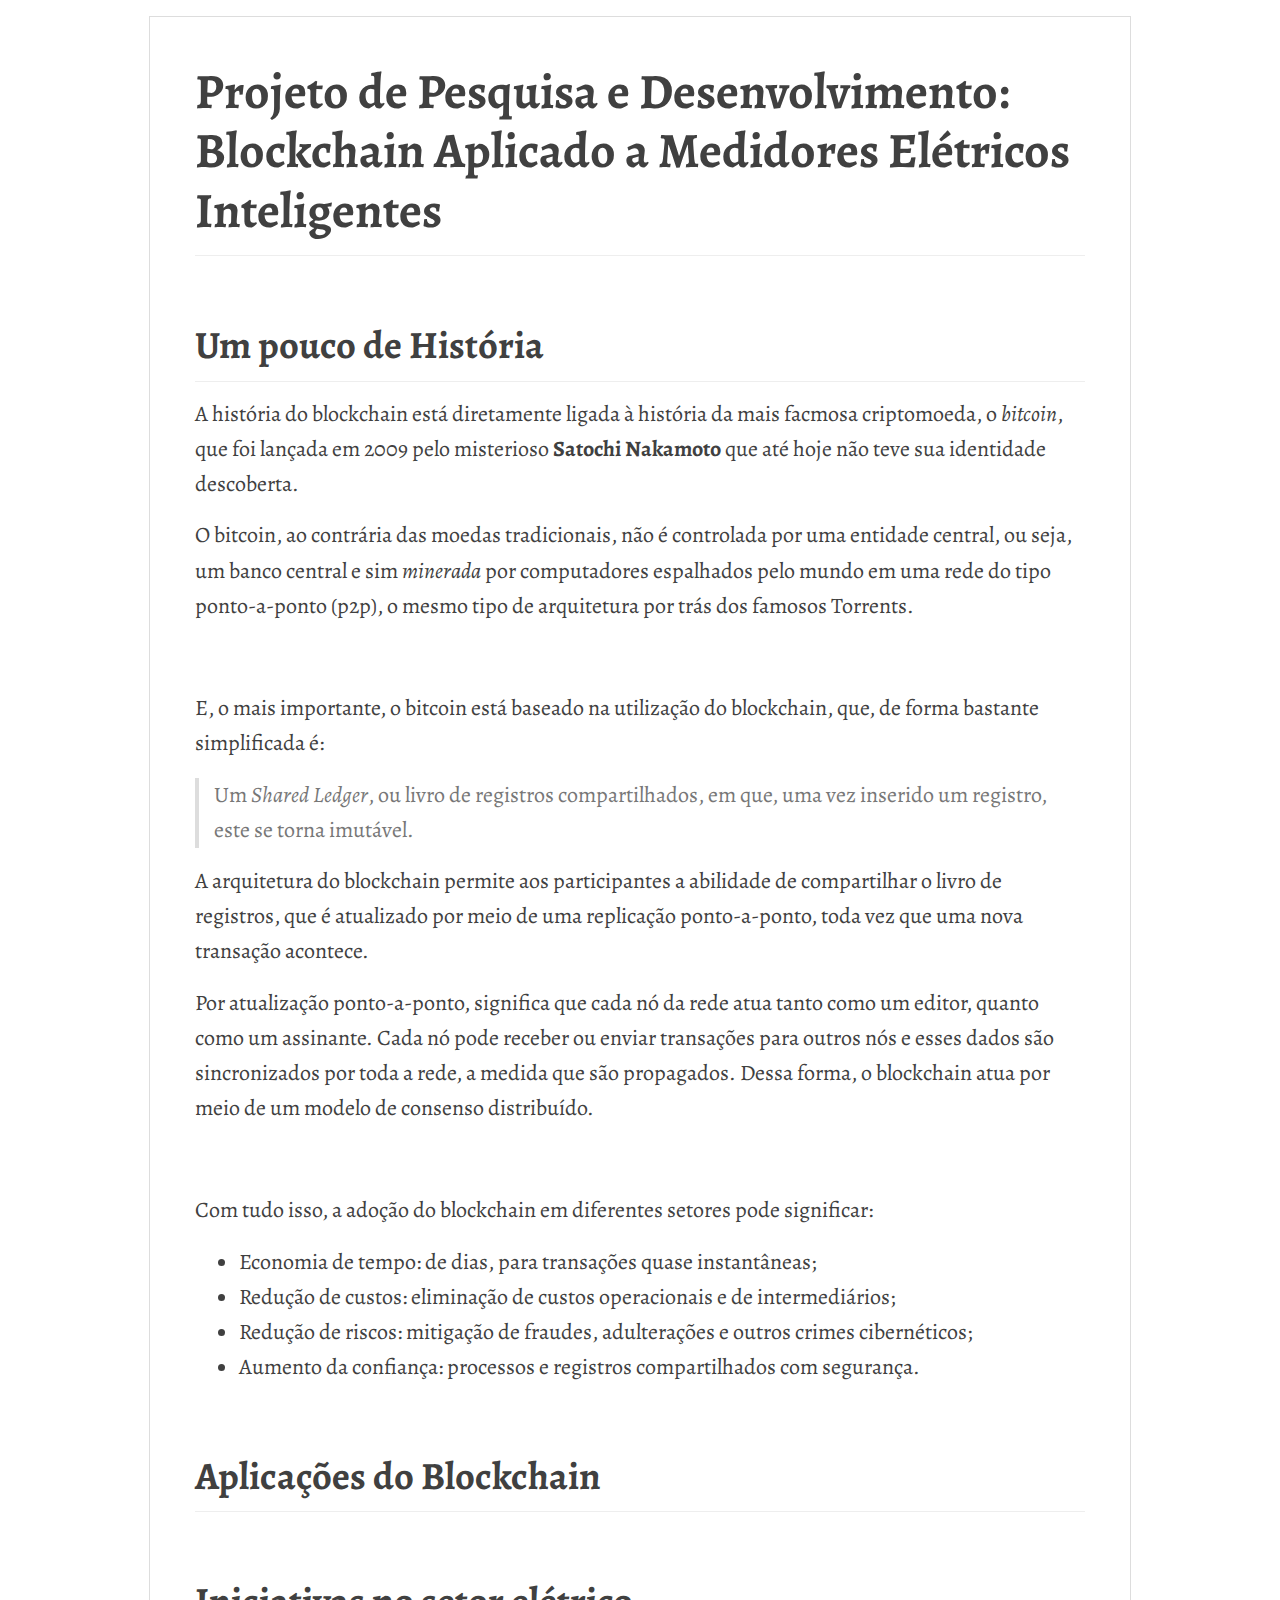
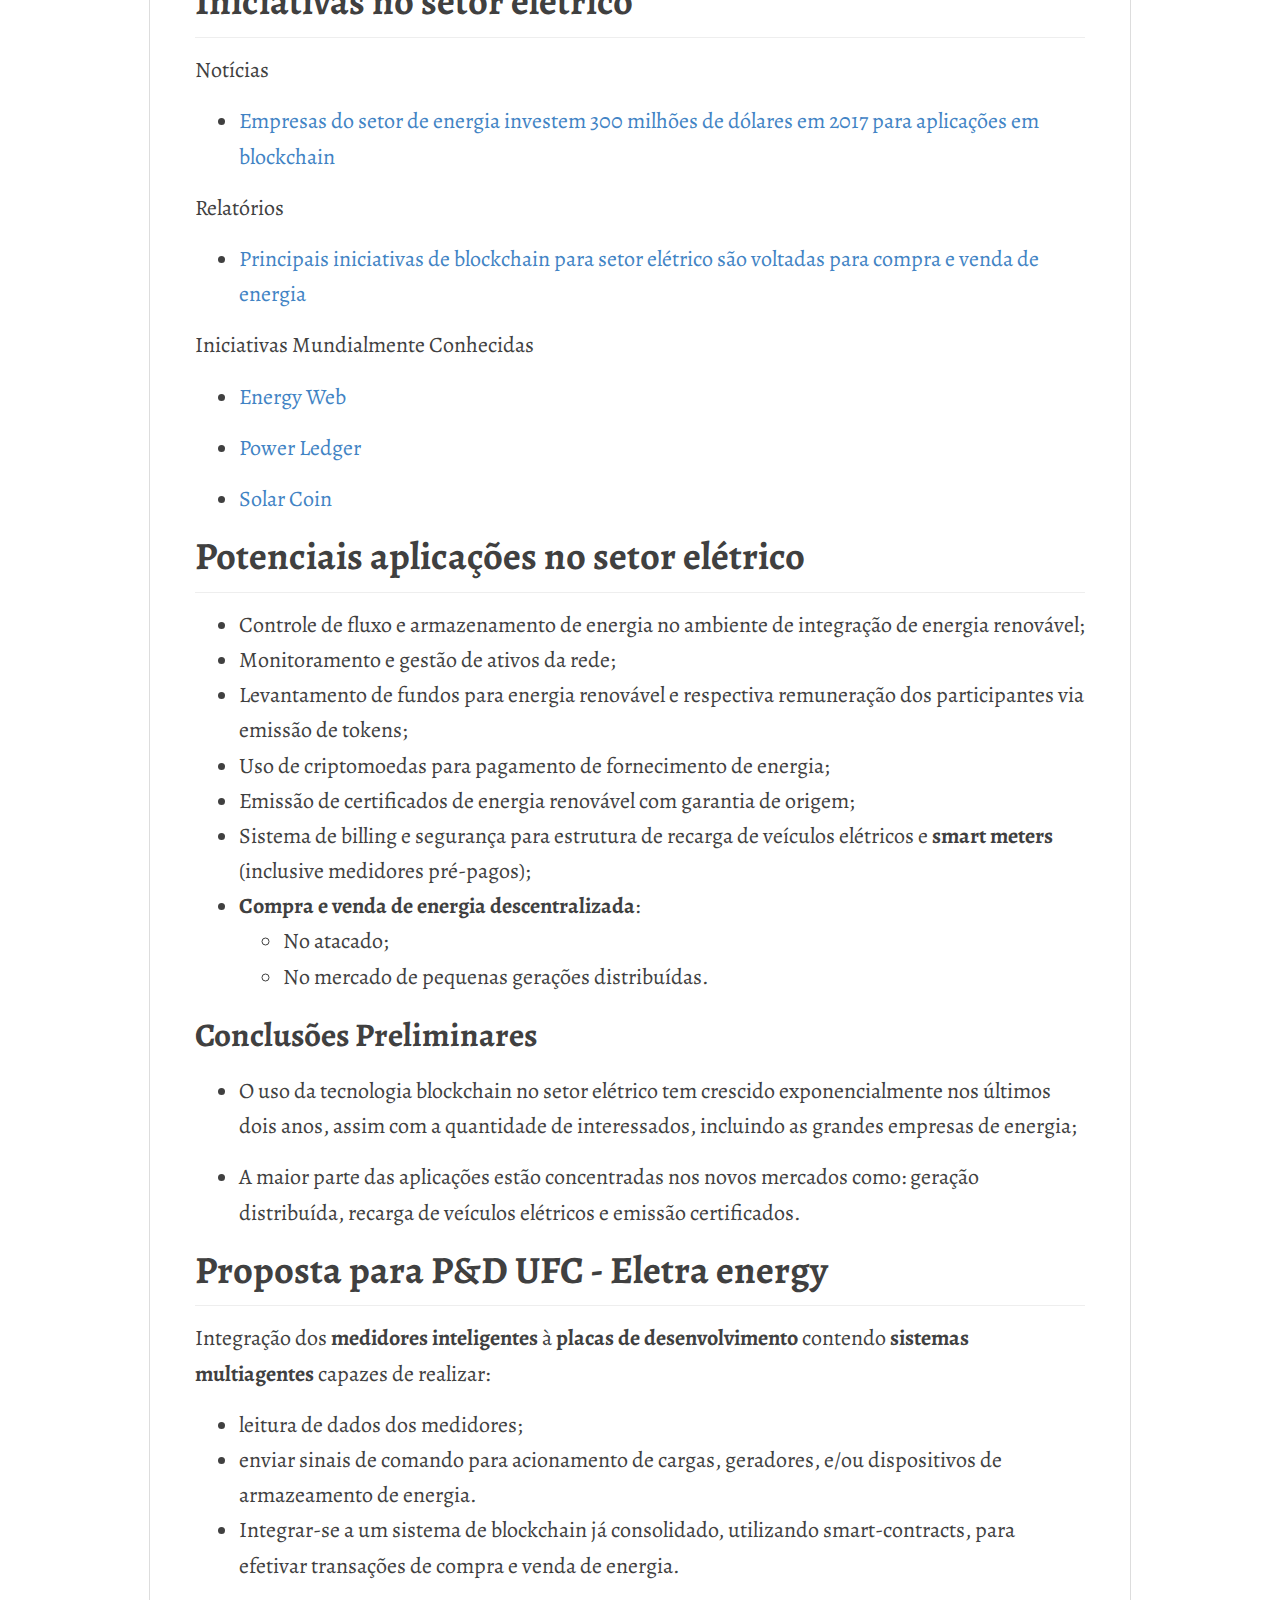
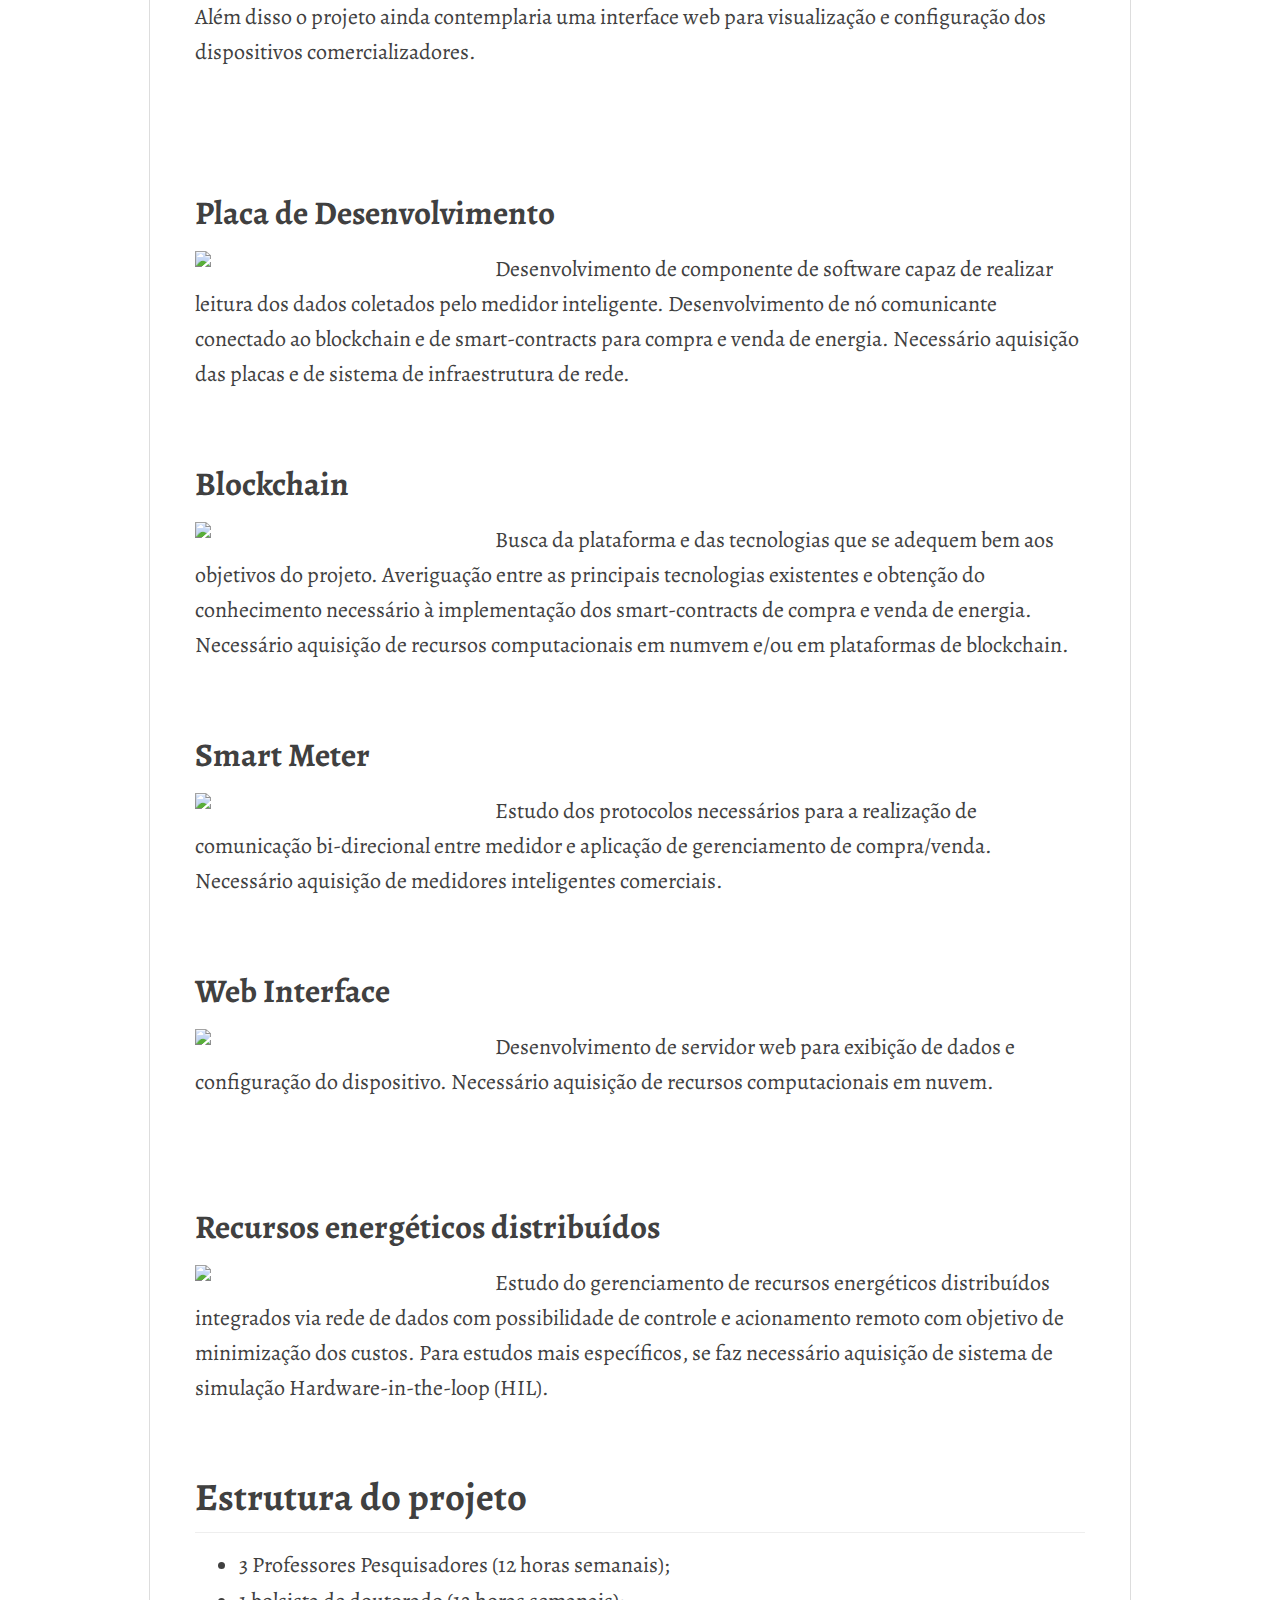
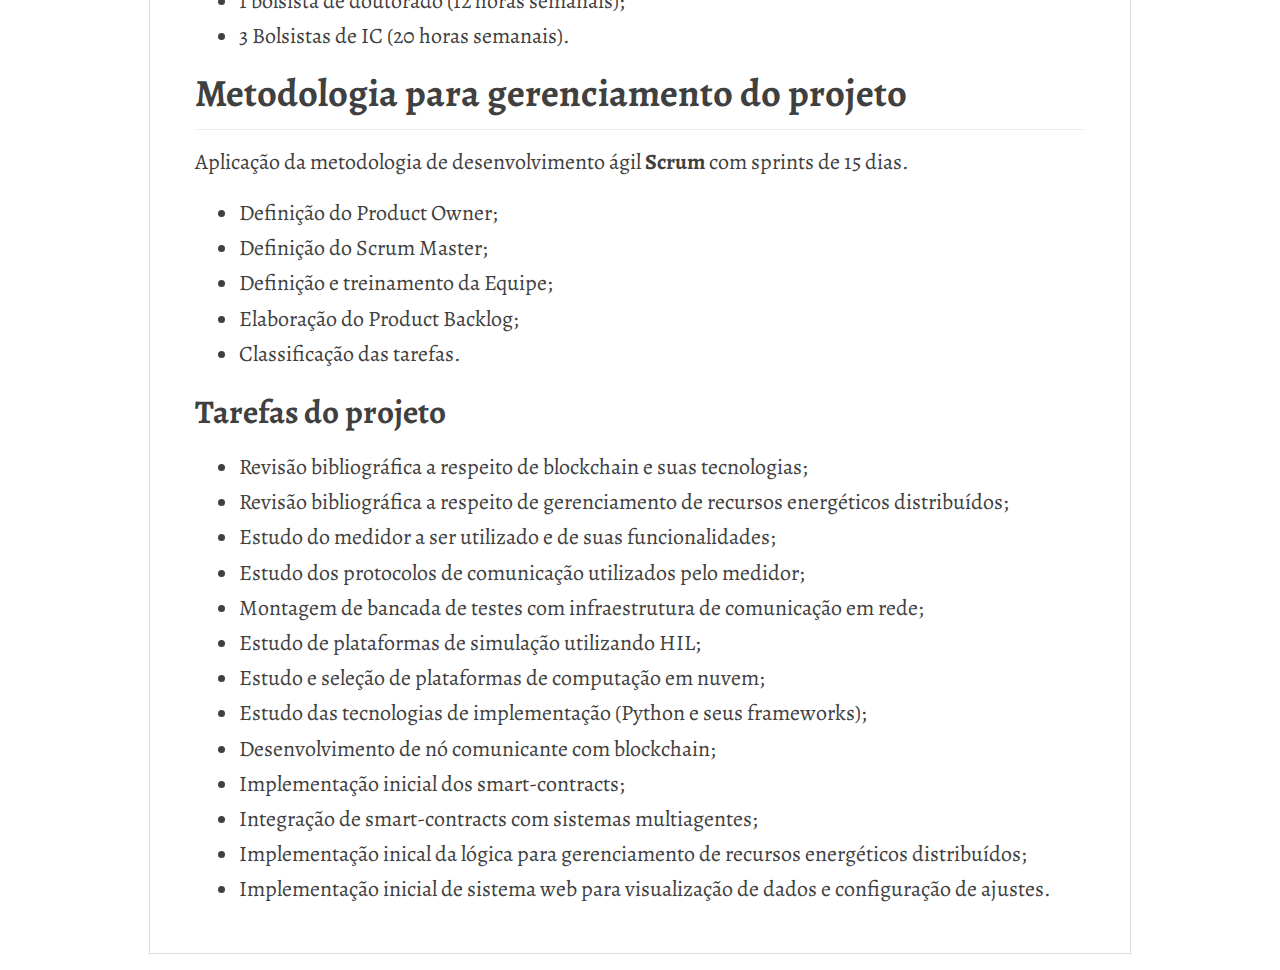
==== index.html @ 491b67dc "init commit" ====
<!DOCTYPE html><html><head><meta charset="utf-8"><meta name="viewport" content="width=device-width, initial-scale=1"><style>body {
  max-width: 980px;
  border: 1px solid #ddd;
  outline: 1300px solid #fff;
  margin: 16px auto;
}

body .markdown-body
{
  padding: 45px;
}

@font-face {
  font-family: fontawesome-mini;
  src: url([data-uri]) format('woff');
}

.markdown-body {
  font-family: sans-serif;
  -ms-text-size-adjust: 100%;
  -webkit-text-size-adjust: 100%;
  color: #333333;
  overflow: hidden;
  font-family: "Helvetica Neue", Helvetica, "Segoe UI", Arial, freesans, sans-serif;
  font-size: 16px;
  line-height: 1.6;
  word-wrap: break-word;
}

.markdown-body a {
  background: transparent;
}

.markdown-body a:active,
.markdown-body a:hover {
  outline: 0;
}

.markdown-body b,
.markdown-body strong {
  font-weight: bold;
}

.markdown-body mark {
  background: #ff0;
  color: #000;
  font-style: italic;
  font-weight: bold;
}

.markdown-body sub,
.markdown-body sup {
  font-size: 75%;
  line-height: 0;
  position: relative;
  vertical-align: baseline;
}
.markdown-body sup {
  top: -0.5em;
}
.markdown-body sub {
  bottom: -0.25em;
}

.markdown-body h1 {
  font-size: 2em;
  margin: 0.67em 0;
}

.markdown-body img {
  border: 0;
}

.markdown-body hr {
  -moz-box-sizing: content-box;
  box-sizing: content-box;
  height: 0;
}

.markdown-body pre {
  overflow: auto;
}

.markdown-body code,
.markdown-body kbd,
.markdown-body pre,
.markdown-body samp {
  font-family: monospace, monospace;
  font-size: 1em;
}

.markdown-body input {
  color: inherit;
  font: inherit;
  margin: 0;
}

.markdown-body html input[disabled] {
  cursor: default;
}

.markdown-body input {
  line-height: normal;
}

.markdown-body input[type="checkbox"] {
  box-sizing: border-box;
  padding: 0;
}

.markdown-body table {
  border-collapse: collapse;
  border-spacing: 0;
}

.markdown-body td,
.markdown-body th {
  padding: 0;
}

.markdown-body .codehilitetable {
  border: 0;
  border-spacing: 0;
}

.markdown-body .codehilitetable tr {
  border: 0;
}

.markdown-body .codehilitetable pre,
.markdown-body .codehilitetable div.codehilite {
  margin: 0;
}

.markdown-body .linenos,
.markdown-body .code,
.markdown-body .codehilitetable td {
  border: 0;
  padding: 0;
}

.markdown-body td:not(.linenos) .linenodiv {
  padding: 0 !important;
}

.markdown-body .code {
  width: 100%;
}

.markdown-body .linenos div pre,
.markdown-body .linenodiv pre,
.markdown-body .linenodiv {
  border: 0;
  -webkit-border-radius: 0;
  -moz-border-radius: 0;
  border-radius: 0;
  -webkit-border-top-left-radius: 3px;
  -webkit-border-bottom-left-radius: 3px;
  -moz-border-radius-topleft: 3px;
  -moz-border-radius-bottomleft: 3px;
  border-top-left-radius: 3px;
  border-bottom-left-radius: 3px;
}

.markdown-body .code div pre,
.markdown-body .code div {
  border: 0;
  -webkit-border-radius: 0;
  -moz-border-radius: 0;
  border-radius: 0;
  -webkit-border-top-right-radius: 3px;
  -webkit-border-bottom-right-radius: 3px;
  -moz-border-radius-topright: 3px;
  -moz-border-radius-bottomright: 3px;
  border-top-right-radius: 3px;
  border-bottom-right-radius: 3px;
}

.markdown-body * {
  -moz-box-sizing: border-box;
  box-sizing: border-box;
}

.markdown-body input {
  font: 13px Helvetica, arial, freesans, clean, sans-serif, "Segoe UI Emoji", "Segoe UI Symbol";
  line-height: 1.4;
}

.markdown-body a {
  color: #4183c4;
  text-decoration: none;
}

.markdown-body a:hover,
.markdown-body a:focus,
.markdown-body a:active {
  text-decoration: underline;
}

.markdown-body hr {
  height: 0;
  margin: 15px 0;
  overflow: hidden;
  background: transparent;
  border: 0;
  border-bottom: 1px solid #ddd;
}

.markdown-body hr:before,
.markdown-body hr:after {
  display: table;
  content: " ";
}

.markdown-body hr:after {
  clear: both;
}

.markdown-body h1,
.markdown-body h2,
.markdown-body h3,
.markdown-body h4,
.markdown-body h5,
.markdown-body h6 {
  margin-top: 15px;
  margin-bottom: 15px;
  line-height: 1.1;
}

.markdown-body h1 {
  font-size: 30px;
}

.markdown-body h2 {
  font-size: 21px;
}

.markdown-body h3 {
  font-size: 16px;
}

.markdown-body h4 {
  font-size: 14px;
}

.markdown-body h5 {
  font-size: 12px;
}

.markdown-body h6 {
  font-size: 11px;
}

.markdown-body blockquote {
  margin: 0;
}

.markdown-body ul,
.markdown-body ol {
  padding: 0;
  margin-top: 0;
  margin-bottom: 0;
}

.markdown-body ol ol,
.markdown-body ul ol {
  list-style-type: lower-roman;
}

.markdown-body ul ul ol,
.markdown-body ul ol ol,
.markdown-body ol ul ol,
.markdown-body ol ol ol {
  list-style-type: lower-alpha;
}

.markdown-body dd {
  margin-left: 0;
}

.markdown-body code,
.markdown-body pre,
.markdown-body samp {
  font-family: Consolas, "Liberation Mono", Menlo, Courier, monospace;
  font-size: 12px;
}

.markdown-body pre {
  margin-top: 0;
  margin-bottom: 0;
}

.markdown-body kbd {
  background-color: #e7e7e7;
  background-image: -moz-linear-gradient(#fefefe, #e7e7e7);
  background-image: -webkit-linear-gradient(#fefefe, #e7e7e7);
  background-image: linear-gradient(#fefefe, #e7e7e7);
  background-repeat: repeat-x;
  border-radius: 2px;
  border: 1px solid #cfcfcf;
  color: #000;
  padding: 3px 5px;
  line-height: 10px;
  font: 11px Consolas, "Liberation Mono", Menlo, Courier, monospace;
  display: inline-block;
}

.markdown-body>*:first-child {
  margin-top: 0 !important;
}

.markdown-body>*:last-child {
  margin-bottom: 0 !important;
}

.markdown-body .headerlink {
  font: normal 400 16px fontawesome-mini;
  vertical-align: middle;
  margin-left: -16px;
  float: left;
  display: inline-block;
  text-decoration: none;
  opacity: 0;
  color: #333;
}

.markdown-body .headerlink:focus {
  outline: none;
}

.markdown-body h1 .headerlink {
  margin-top: 0.8rem;
}

.markdown-body h2 .headerlink,
.markdown-body h3 .headerlink {
  margin-top: 0.6rem;
}

.markdown-body h4 .headerlink {
  margin-top: 0.2rem;
}

.markdown-body h5 .headerlink,
.markdown-body h6 .headerlink {
  margin-top: 0;
}

.markdown-body .headerlink:hover,
.markdown-body h1:hover .headerlink,
.markdown-body h2:hover .headerlink,
.markdown-body h3:hover .headerlink,
.markdown-body h4:hover .headerlink,
.markdown-body h5:hover .headerlink,
.markdown-body h6:hover .headerlink {
  opacity: 1;
  text-decoration: none;
}

.markdown-body h1 {
  padding-bottom: 0.3em;
  font-size: 2.25em;
  line-height: 1.2;
  border-bottom: 1px solid #eee;
}

.markdown-body h2 {
  padding-bottom: 0.3em;
  font-size: 1.75em;
  line-height: 1.225;
  border-bottom: 1px solid #eee;
}

.markdown-body h3 {
  font-size: 1.5em;
  line-height: 1.43;
}

.markdown-body h4 {
  font-size: 1.25em;
}

.markdown-body h5 {
  font-size: 1em;
}

.markdown-body h6 {
  font-size: 1em;
  color: #777;
}

.markdown-body p,
.markdown-body blockquote,
.markdown-body ul,
.markdown-body ol,
.markdown-body dl,
.markdown-body table,
.markdown-body pre,
.markdown-body .admonition {
  margin-top: 0;
  margin-bottom: 16px;
}

.markdown-body hr {
  height: 4px;
  padding: 0;
  margin: 16px 0;
  background-color: #e7e7e7;
  border: 0 none;
}

.markdown-body ul,
.markdown-body ol {
  padding-left: 2em;
}

.markdown-body ul ul,
.markdown-body ul ol,
.markdown-body ol ol,
.markdown-body ol ul {
  margin-top: 0;
  margin-bottom: 0;
}

.markdown-body li>p {
  margin-top: 16px;
}

.markdown-body dl {
  padding: 0;
}

.markdown-body dl dt {
  padding: 0;
  margin-top: 16px;
  font-size: 1em;
  font-style: italic;
  font-weight: bold;
}

.markdown-body dl dd {
  padding: 0 16px;
  margin-bottom: 16px;
}

.markdown-body blockquote {
  padding: 0 15px;
  color: #777;
  border-left: 4px solid #ddd;
}

.markdown-body blockquote>:first-child {
  margin-top: 0;
}

.markdown-body blockquote>:last-child {
  margin-bottom: 0;
}

.markdown-body table {
  display: block;
  width: 100%;
  overflow: auto;
  word-break: normal;
  word-break: keep-all;
}

.markdown-body table th {
  font-weight: bold;
}

.markdown-body table th,
.markdown-body table td {
  padding: 6px 13px;
  border: 1px solid #ddd;
}

.markdown-body table tr {
  background-color: #fff;
  border-top: 1px solid #ccc;
}

.markdown-body table tr:nth-child(2n) {
  background-color: #f8f8f8;
}

.markdown-body img {
  max-width: 100%;
  -moz-box-sizing: border-box;
  box-sizing: border-box;
}

.markdown-body code,
.markdown-body samp {
  padding: 0;
  padding-top: 0.2em;
  padding-bottom: 0.2em;
  margin: 0;
  font-size: 85%;
  background-color: rgba(0,0,0,0.04);
  border-radius: 3px;
}

.markdown-body code:before,
.markdown-body code:after {
  letter-spacing: -0.2em;
  content: "\00a0";
}

.markdown-body pre>code {
  padding: 0;
  margin: 0;
  font-size: 100%;
  word-break: normal;
  white-space: pre;
  background: transparent;
  border: 0;
}

.markdown-body .codehilite {
  margin-bottom: 16px;
}

.markdown-body .codehilite pre,
.markdown-body pre {
  padding: 16px;
  overflow: auto;
  font-size: 85%;
  line-height: 1.45;
  background-color: #f7f7f7;
  border-radius: 3px;
}

.markdown-body .codehilite pre {
  margin-bottom: 0;
  word-break: normal;
}

.markdown-body pre {
  word-wrap: normal;
}

.markdown-body pre code {
  display: inline;
  max-width: initial;
  padding: 0;
  margin: 0;
  overflow: initial;
  line-height: inherit;
  word-wrap: normal;
  background-color: transparent;
  border: 0;
}

.markdown-body pre code:before,
.markdown-body pre code:after {
  content: normal;
}

/* Admonition */
.markdown-body .admonition {
  -webkit-border-radius: 3px;
  -moz-border-radius: 3px;
  position: relative;
  border-radius: 3px;
  border: 1px solid #e0e0e0;
  border-left: 6px solid #333;
  padding: 10px 10px 10px 30px;
}

.markdown-body .admonition table {
  color: #333;
}

.markdown-body .admonition p {
  padding: 0;
}

.markdown-body .admonition-title {
  font-weight: bold;
  margin: 0;
}

.markdown-body .admonition>.admonition-title {
  color: #333;
}

.markdown-body .attention>.admonition-title {
  color: #a6d796;
}

.markdown-body .caution>.admonition-title {
  color: #d7a796;
}

.markdown-body .hint>.admonition-title {
  color: #96c6d7;
}

.markdown-body .danger>.admonition-title {
  color: #c25f77;
}

.markdown-body .question>.admonition-title {
  color: #96a6d7;
}

.markdown-body .note>.admonition-title {
  color: #d7c896;
}

.markdown-body .admonition:before,
.markdown-body .attention:before,
.markdown-body .caution:before,
.markdown-body .hint:before,
.markdown-body .danger:before,
.markdown-body .question:before,
.markdown-body .note:before {
  font: normal normal 16px fontawesome-mini;
  -moz-osx-font-smoothing: grayscale;
  -webkit-user-select: none;
  -moz-user-select: none;
  -ms-user-select: none;
  user-select: none;
  line-height: 1.5;
  color: #333;
  position: absolute;
  left: 0;
  top: 0;
  padding-top: 10px;
  padding-left: 10px;
}

.markdown-body .admonition:before {
  content: "\f056\00a0";
  color: 333;
}

.markdown-body .attention:before {
  content: "\f058\00a0";
  color: #a6d796;
}

.markdown-body .caution:before {
  content: "\f06a\00a0";
  color: #d7a796;
}

.markdown-body .hint:before {
  content: "\f05a\00a0";
  color: #96c6d7;
}

.markdown-body .danger:before {
  content: "\f057\00a0";
  color: #c25f77;
}

.markdown-body .question:before {
  content: "\f059\00a0";
  color: #96a6d7;
}

.markdown-body .note:before {
  content: "\f040\00a0";
  color: #d7c896;
}

.markdown-body .admonition::after {
  content: normal;
}

.markdown-body .attention {
  border-left: 6px solid #a6d796;
}

.markdown-body .caution {
  border-left: 6px solid #d7a796;
}

.markdown-body .hint {
  border-left: 6px solid #96c6d7;
}

.markdown-body .danger {
  border-left: 6px solid #c25f77;
}

.markdown-body .question {
  border-left: 6px solid #96a6d7;
}

.markdown-body .note {
  border-left: 6px solid #d7c896;
}

.markdown-body .admonition>*:first-child {
  margin-top: 0 !important;
}

.markdown-body .admonition>*:last-child {
  margin-bottom: 0 !important;
}

/* progress bar*/
.markdown-body .progress {
  display: block;
  width: 300px;
  margin: 10px 0;
  height: 24px;
  -webkit-border-radius: 3px;
  -moz-border-radius: 3px;
  border-radius: 3px;
  background-color: #ededed;
  position: relative;
  box-shadow: inset -1px 1px 3px rgba(0, 0, 0, .1);
}

.markdown-body .progress-label {
  position: absolute;
  text-align: center;
  font-weight: bold;
  width: 100%; margin: 0;
  line-height: 24px;
  color: #333;
  text-shadow: 1px 1px 0 #fefefe, -1px -1px 0 #fefefe, -1px 1px 0 #fefefe, 1px -1px 0 #fefefe, 0 1px 0 #fefefe, 0 -1px 0 #fefefe, 1px 0 0 #fefefe, -1px 0 0 #fefefe, 1px 1px 2px #000;
  -webkit-font-smoothing: antialiased !important;
  white-space: nowrap;
  overflow: hidden;
}

.markdown-body .progress-bar {
  height: 24px;
  float: left;
  -webkit-border-radius: 3px;
  -moz-border-radius: 3px;
  border-radius: 3px;
  background-color: #96c6d7;
  box-shadow: inset 0 1px 0 rgba(255, 255, 255, .5), inset 0 -1px 0 rgba(0, 0, 0, .1);
  background-size: 30px 30px;
  background-image: -webkit-linear-gradient(
    135deg, rgba(255, 255, 255, .4) 27%,
    transparent 27%,
    transparent 52%, rgba(255, 255, 255, .4) 52%,
    rgba(255, 255, 255, .4) 77%,
    transparent 77%, transparent
  );
  background-image: -moz-linear-gradient(
    135deg,
    rgba(255, 255, 255, .4) 27%, transparent 27%,
    transparent 52%, rgba(255, 255, 255, .4) 52%,
    rgba(255, 255, 255, .4) 77%, transparent 77%,
    transparent
  );
  background-image: -ms-linear-gradient(
    135deg,
    rgba(255, 255, 255, .4) 27%, transparent 27%,
    transparent 52%, rgba(255, 255, 255, .4) 52%,
    rgba(255, 255, 255, .4) 77%, transparent 77%,
    transparent
  );
  background-image: -o-linear-gradient(
    135deg,
    rgba(255, 255, 255, .4) 27%, transparent 27%,
    transparent 52%, rgba(255, 255, 255, .4) 52%,
    rgba(255, 255, 255, .4) 77%, transparent 77%,
    transparent
  );
  background-image: linear-gradient(
    135deg,
    rgba(255, 255, 255, .4) 27%, transparent 27%,
    transparent 52%, rgba(255, 255, 255, .4) 52%,
    rgba(255, 255, 255, .4) 77%, transparent 77%,
    transparent
  );
}

.markdown-body .progress-100plus .progress-bar {
  background-color: #a6d796;
}

.markdown-body .progress-80plus .progress-bar {
  background-color: #c6d796;
}

.markdown-body .progress-60plus .progress-bar {
  background-color: #d7c896;
}

.markdown-body .progress-40plus .progress-bar {
  background-color: #d7a796;
}

.markdown-body .progress-20plus .progress-bar {
  background-color: #d796a6;
}

.markdown-body .progress-0plus .progress-bar {
  background-color: #c25f77;
}

.markdown-body .candystripe-animate .progress-bar{
  -webkit-animation: animate-stripes 3s linear infinite;
  -moz-animation: animate-stripes 3s linear infinite;
  animation: animate-stripes 3s linear infinite;
}

@-webkit-keyframes animate-stripes {
  0% {
    background-position: 0 0;
  }

  100% {
    background-position: 60px 0;
  }
}

@-moz-keyframes animate-stripes {
  0% {
    background-position: 0 0;
  }

  100% {
    background-position: 60px 0;
  }
}

@keyframes animate-stripes {
  0% {
    background-position: 0 0;
  }

  100% {
    background-position: 60px 0;
  }
}

.markdown-body .gloss .progress-bar {
  box-shadow:
    inset 0 4px 12px rgba(255, 255, 255, .7),
    inset 0 -12px 0 rgba(0, 0, 0, .05);
}

/* Multimarkdown Critic Blocks */
.markdown-body .critic_mark {
  background: #ff0;
}

.markdown-body .critic_delete {
  color: #c82829;
  text-decoration: line-through;
}

.markdown-body .critic_insert {
  color: #718c00 ;
  text-decoration: underline;
}

.markdown-body .critic_comment {
  color: #8e908c;
  font-style: italic;
}

.markdown-body .headeranchor {
  font: normal normal 16px fontawesome-mini;
  line-height: 1;
  display: inline-block;
  text-decoration: none;
  -webkit-font-smoothing: antialiased;
  -moz-osx-font-smoothing: grayscale;
  -webkit-user-select: none;
  -moz-user-select: none;
  -ms-user-select: none;
  user-select: none;
}

.headeranchor:before {
  content: '\e157';
}

.markdown-body .task-list-item {
  list-style-type: none;
}

.markdown-body .task-list-item+.task-list-item {
  margin-top: 3px;
}

.markdown-body .task-list-item input {
  margin: 0 4px 0.25em -20px;
  vertical-align: middle;
}

/* Media */
@media only screen and (min-width: 480px) {
  .markdown-body {
    font-size:14px;
  }
}

@media only screen and (min-width: 768px) {
  .markdown-body {
    font-size:16px;
  }
}

@media print {
  .markdown-body * {
    background: transparent !important;
    color: black !important;
    filter:none !important;
    -ms-filter: none !important;
  }

  .markdown-body {
    font-size:12pt;
    max-width:100%;
    outline:none;
    border: 0;
  }

  .markdown-body a,
  .markdown-body a:visited {
    text-decoration: underline;
  }

  .markdown-body .headeranchor-link {
    display: none;
  }

  .markdown-body a[href]:after {
    content: " (" attr(href) ")";
  }

  .markdown-body abbr[title]:after {
    content: " (" attr(title) ")";
  }

  .markdown-body .ir a:after,
  .markdown-body a[href^="javascript:"]:after,
  .markdown-body a[href^="#"]:after {
    content: "";
  }

  .markdown-body pre {
    white-space: pre;
    white-space: pre-wrap;
    word-wrap: break-word;
  }

  .markdown-body pre,
  .markdown-body blockquote {
    border: 1px solid #999;
    padding-right: 1em;
    page-break-inside: avoid;
  }

  .markdown-body .progress,
  .markdown-body .progress-bar {
    -moz-box-shadow: none;
    -webkit-box-shadow: none;
    box-shadow: none;
  }

  .markdown-body .progress {
    border: 1px solid #ddd;
  }

  .markdown-body .progress-bar {
    height: 22px;
    border-right: 1px solid #ddd;
  }

  .markdown-body tr,
  .markdown-body img {
    page-break-inside: avoid;
  }

  .markdown-body img {
    max-width: 100% !important;
  }

  .markdown-body p,
  .markdown-body h2,
  .markdown-body h3 {
    orphans: 3;
    widows: 3;
  }

  .markdown-body h2,
  .markdown-body h3 {
    page-break-after: avoid;
  }
}
</style><style>@import url("https://fonts.googleapis.com/css?family=Source+Sans+Pro");
@import url('https://fonts.googleapis.com/css?family=Alegreya');

pre {
    font: 12px "Source Sans Pro", "Liberation Mono", Menlo, Courier, monospace;
}

.markdown-body{
  font-family: "Alegreya", "Helvetica Neue", Helvetica Neue, Helvetica, Arial, sans-serif;
  -ms-text-size-adjust: 100%;
  -webkit-text-size-adjust: 100%;
  overflow: hidden;
  font-size: 22px;
  line-height: 1.6;
  word-wrap: break-word;
  color: #404040;
}

</style><style>/*github*/
.codehilite {background-color:#fff;color:#333333;}
.codehilite .hll {background-color:#ffffcc;}
.codehilite .c{color:#999988;font-style:italic}
.codehilite .err{color:#a61717;background-color:#e3d2d2}
.codehilite .k{font-weight:bold}
.codehilite .o{font-weight:bold}
.codehilite .cm{color:#999988;font-style:italic}
.codehilite .cp{color:#999999;font-weight:bold}
.codehilite .c1{color:#999988;font-style:italic}
.codehilite .cs{color:#999999;font-weight:bold;font-style:italic}
.codehilite .gd{color:#000000;background-color:#ffdddd}
.codehilite .ge{font-style:italic}
.codehilite .gr{color:#aa0000}
.codehilite .gh{color:#999999}
.codehilite .gi{color:#000000;background-color:#ddffdd}
.codehilite .go{color:#888888}
.codehilite .gp{color:#555555}
.codehilite .gs{font-weight:bold}
.codehilite .gu{color:#800080;font-weight:bold}
.codehilite .gt{color:#aa0000}
.codehilite .kc{font-weight:bold}
.codehilite .kd{font-weight:bold}
.codehilite .kn{font-weight:bold}
.codehilite .kp{font-weight:bold}
.codehilite .kr{font-weight:bold}
.codehilite .kt{color:#445588;font-weight:bold}
.codehilite .m{color:#009999}
.codehilite .s{color:#dd1144}
.codehilite .n{color:#333333}
.codehilite .na{color:teal}
.codehilite .nb{color:#0086b3}
.codehilite .nc{color:#445588;font-weight:bold}
.codehilite .no{color:teal}
.codehilite .ni{color:purple}
.codehilite .ne{color:#990000;font-weight:bold}
.codehilite .nf{color:#990000;font-weight:bold}
.codehilite .nn{color:#555555}
.codehilite .nt{color:navy}
.codehilite .nv{color:teal}
.codehilite .ow{font-weight:bold}
.codehilite .w{color:#bbbbbb}
.codehilite .mf{color:#009999}
.codehilite .mh{color:#009999}
.codehilite .mi{color:#009999}
.codehilite .mo{color:#009999}
.codehilite .sb{color:#dd1144}
.codehilite .sc{color:#dd1144}
.codehilite .sd{color:#dd1144}
.codehilite .s2{color:#dd1144}
.codehilite .se{color:#dd1144}
.codehilite .sh{color:#dd1144}
.codehilite .si{color:#dd1144}
.codehilite .sx{color:#dd1144}
.codehilite .sr{color:#009926}
.codehilite .s1{color:#dd1144}
.codehilite .ss{color:#990073}
.codehilite .bp{color:#999999}
.codehilite .vc{color:teal}
.codehilite .vg{color:teal}
.codehilite .vi{color:teal}
.codehilite .il{color:#009999}
.codehilite .gc{color:#999;background-color:#EAF2F5}
</style><title>index</title></head><body><article class="markdown-body"><h1 id="projeto-de-pesquisa-e-desenvolvimento-blockchain-aplicado-a-medidores-eletricos-inteligentes">Projeto de Pesquisa e Desenvolvimento: Blockchain Aplicado a Medidores Elétricos Inteligentes<a class="headerlink" href="#projeto-de-pesquisa-e-desenvolvimento-blockchain-aplicado-a-medidores-eletricos-inteligentes" title="Permanent link"></a></h1>
<!-- <p style="text-align:center">
    <img src="Figuras/blockchain_symbol.png" alt="" width="500">
</p> -->

<p style="text-align:center">
    <img src="/home/lucas/Dropbox/Doutorado/Projeto%20P%26D%20Eletra%20Energy/proposta-projeto-blockchain/Figuras/Cryptocurrency_blockchain-2-512.png" alt="" width="350">
</p>

<h2 id="um-pouco-de-historia">Um pouco de História<a class="headerlink" href="#um-pouco-de-historia" title="Permanent link"></a></h2>
<p>A história do blockchain está diretamente ligada à história da mais facmosa criptomoeda, o <em>bitcoin</em>, que foi lançada em 2009 pelo misterioso <strong>Satochi Nakamoto</strong> que até hoje não teve sua identidade descoberta.</p>
<p>O bitcoin, ao contrária das moedas tradicionais, não é controlada por uma entidade central, ou seja, um banco central e sim <em>minerada</em> por computadores espalhados pelo mundo em uma rede do tipo ponto-a-ponto (p2p), o mesmo tipo de arquitetura por trás dos famosos Torrents.</p>
<p style="text-align:center">
    <img src="/home/lucas/Dropbox/Doutorado/Projeto%20P%26D%20Eletra%20Energy/proposta-projeto-blockchain/Figuras/cryptocurrency_blockchain_cloud_mining-512.png" alt="" width="350">
</p>

<p>E, o mais importante, o bitcoin está baseado na utilização do blockchain, que, de forma bastante simplificada é:</p>
<blockquote>
<p>Um <em>Shared Ledger</em>, ou livro de registros compartilhados, em que, uma vez inserido um registro, este se torna imutável. </p>
</blockquote>
<p>A arquitetura do blockchain permite aos participantes a abilidade de compartilhar o livro de registros, que é atualizado por meio de uma replicação ponto-a-ponto, toda vez que uma nova transação acontece.</p>
<p>Por atualização ponto-a-ponto, significa que cada nó da rede atua tanto como um editor, quanto como um assinante. Cada nó pode receber ou enviar transações para outros nós e esses dados são sincronizados por toda a rede, a medida que são propagados. Dessa forma, o blockchain atua por meio de um modelo de consenso distribuído.</p>
<p style="text-align:center">
    <img src="/home/lucas/Dropbox/Doutorado/Projeto%20P%26D%20Eletra%20Energy/proposta-projeto-blockchain/Figuras/cryptocurrency_blockchain_decentralization-34-512.png" alt="" width="350">
</p>

<p>Com tudo isso, a adoção do blockchain em diferentes setores pode significar:</p>
<ul>
<li>Economia de tempo: de dias, para transações quase instantâneas;</li>
<li>Redução de custos: eliminação de custos operacionais e de intermediários;</li>
<li>Redução de riscos: mitigação de fraudes, adulterações e outros crimes cibernéticos;</li>
<li>Aumento da confiança: processos e registros compartilhados com segurança. </li>
</ul>
<p style="text-align:center">
    <img src="/home/lucas/Dropbox/Doutorado/Projeto%20P%26D%20Eletra%20Energy/proposta-projeto-blockchain/Figuras/blockchain_circle.png" alt="" width="400">
</p>

<h2 id="aplicacoes-do-blockchain">Aplicações do Blockchain<a class="headerlink" href="#aplicacoes-do-blockchain" title="Permanent link"></a></h2>
<p style="text-align:center">
    <img src="/home/lucas/Dropbox/Doutorado/Projeto%20P%26D%20Eletra%20Energy/proposta-projeto-blockchain/Figuras/grafico_setores.png" alt="" width="600">
</p>

<h2 id="iniciativas-no-setor-eletrico">Iniciativas no setor elétrico<a class="headerlink" href="#iniciativas-no-setor-eletrico" title="Permanent link"></a></h2>
<p>Notícias</p>
<ul>
<li><a href="https://www.ccn.com/energy-sector-invests-300-million-in-blockchain-in-past-year/">Empresas do setor de energia investem 300 milhões de dólares em 2017 para aplicações em blockchain</a></li>
</ul>
<p>Relatórios</p>
<ul>
<li><a href="https://www.blockchain2business.eu/blockchain-content/guide-companies-blockchain-energy">Principais iniciativas de blockchain para setor elétrico são voltadas para compra e venda de energia</a></li>
</ul>
<p>Iniciativas Mundialmente Conhecidas</p>
<ul>
<li>
<p><a href="https://energyweb.org/">Energy Web</a></p>
</li>
<li>
<p><a href="https://www.powerledger.io/">Power Ledger</a></p>
</li>
<li>
<p><a href="https://solarcoin.org/">Solar Coin</a></p>
</li>
</ul>
<h2 id="potenciais-aplicacoes-no-setor-eletrico">Potenciais aplicações no setor elétrico<a class="headerlink" href="#potenciais-aplicacoes-no-setor-eletrico" title="Permanent link"></a></h2>
<ul>
<li>Controle de fluxo e armazenamento de energia no ambiente de integração de energia renovável;</li>
<li>Monitoramento e gestão de ativos da rede;</li>
<li>Levantamento de fundos para energia renovável e respectiva remuneração dos participantes via emissão de tokens;</li>
<li>Uso de criptomoedas para pagamento de fornecimento de energia;</li>
<li>Emissão de certificados de energia renovável com garantia de origem;</li>
<li>Sistema de billing e segurança para estrutura de recarga de veículos elétricos e <strong>smart meters</strong> (inclusive medidores pré-pagos);</li>
<li><strong>Compra e venda de energia descentralizada</strong>:<ul>
<li>No atacado;</li>
<li>No mercado de pequenas gerações distribuídas.</li>
</ul>
</li>
</ul>
<h3 id="conclusoes-preliminares">Conclusões Preliminares<a class="headerlink" href="#conclusoes-preliminares" title="Permanent link"></a></h3>
<ul>
<li>
<p>O uso da tecnologia blockchain no setor elétrico tem crescido exponencialmente nos últimos dois anos, assim com a quantidade de interessados, incluindo as grandes empresas de energia;</p>
</li>
<li>
<p>A maior parte das aplicações estão concentradas nos novos mercados como: geração distribuída, recarga de veículos elétricos e emissão certificados.</p>
</li>
</ul>
<h2 id="proposta-para-pd-ufc-eletra-energy">Proposta para P&amp;D UFC - Eletra energy<a class="headerlink" href="#proposta-para-pd-ufc-eletra-energy" title="Permanent link"></a></h2>
<p>Integração dos <strong>medidores inteligentes</strong> à <strong>placas de desenvolvimento</strong> contendo <strong>sistemas multiagentes</strong> capazes de realizar:</p>
<ul>
<li>leitura de dados dos medidores;</li>
<li>enviar sinais de comando para acionamento de cargas, geradores, e/ou dispositivos de armazeamento de energia.</li>
<li>Integrar-se a um sistema de blockchain já consolidado, utilizando smart-contracts, para efetivar transações de compra e venda de energia.</li>
</ul>
<p>Além disso o projeto ainda contemplaria uma interface web para visualização e configuração dos dispositivos comercializadores.</p>
<p style="text-align:center">
    <img src="/home/lucas/Dropbox/Doutorado/Projeto%20P%26D%20Eletra%20Energy/proposta-projeto-blockchain/Figuras/esquematico_2.png" alt="" width="700">
</p>

<p><br></p>
<h3 id="placa-de-desenvolvimento">Placa de Desenvolvimento<a class="headerlink" href="#placa-de-desenvolvimento" title="Permanent link"></a></h3>
<p><img style="float: left; margin-right: 100px;" src="/home/lucas/Dropbox/Doutorado/Projeto%20P%26D%20Eletra%20Energy/proposta-projeto-blockchain/Figuras/circuitdiagram_full_of_color2-43-512.png" width="200"></p>
<p>Desenvolvimento de componente de software capaz de realizar leitura dos dados coletados pelo medidor inteligente. Desenvolvimento de nó comunicante conectado ao blockchain e de smart-contracts para compra e venda de energia. Necessário aquisição das placas e de sistema de infraestrutura de rede.</p>
<p><br></p>
<h3 id="blockchain">Blockchain<a class="headerlink" href="#blockchain" title="Permanent link"></a></h3>
<p><img style="float: left; margin-right: 100px" src="/home/lucas/Dropbox/Doutorado/Projeto%20P%26D%20Eletra%20Energy/proposta-projeto-blockchain/Figuras/91_-Diagram-_seo_marketing_web_business_internet-512.png" width="200"></p>
<p>Busca da plataforma e das tecnologias que se adequem bem aos objetivos do projeto. Averiguação entre as principais tecnologias existentes e obtenção do conhecimento necessário à implementação dos smart-contracts de compra e venda de energia. Necessário aquisição de recursos computacionais em numvem e/ou em plataformas de blockchain.</p>
<p><br></p>
<h3 id="smart-meter">Smart Meter<a class="headerlink" href="#smart-meter" title="Permanent link"></a></h3>
<p><img style="float: left; margin-right: 100px" src="/home/lucas/Dropbox/Doutorado/Projeto%20P%26D%20Eletra%20Energy/proposta-projeto-blockchain/Figuras/13-512.png" width="200"></p>
<p>Estudo dos protocolos necessários para a realização de comunicação bi-direcional entre medidor e aplicação de gerenciamento de compra/venda. Necessário aquisição de medidores inteligentes comerciais. </p>
<p><br></p>
<h3 id="web-interface">Web Interface<a class="headerlink" href="#web-interface" title="Permanent link"></a></h3>
<p><img style="float: left; margin-right: 100px" src="/home/lucas/Dropbox/Doutorado/Projeto%20P%26D%20Eletra%20Energy/proposta-projeto-blockchain/Figuras/garph__laptop__seo_-512.png" width="200"></p>
<p>Desenvolvimento de servidor web para exibição de dados e configuração do dispositivo. Necessário aquisição de recursos computacionais em nuvem.</p>
<p><br><br></p>
<h3 id="recursos-energeticos-distribuidos">Recursos energéticos distribuídos<a class="headerlink" href="#recursos-energeticos-distribuidos" title="Permanent link"></a></h3>
<p><img style="float: left; margin-right: 100px" src="/home/lucas/Dropbox/Doutorado/Projeto%20P%26D%20Eletra%20Energy/proposta-projeto-blockchain/Figuras/Energy_green_power_renewable_solar-512.png" width="200"></p>
<p>Estudo do gerenciamento de recursos energéticos distribuídos integrados via rede de dados com possibilidade de controle e acionamento remoto com objetivo de minimização dos custos. Para estudos mais específicos, se faz necessário aquisição de sistema de simulação Hardware-in-the-loop (HIL).</p>
<p><br></p>
<h2 id="estrutura-do-projeto">Estrutura do projeto<a class="headerlink" href="#estrutura-do-projeto" title="Permanent link"></a></h2>
<ul>
<li>3 Professores Pesquisadores (12 horas semanais);</li>
<li>1 bolsista de doutorado (12 horas semanais);</li>
<li>3 Bolsistas de IC (20 horas semanais).</li>
</ul>
<h2 id="metodologia-para-gerenciamento-do-projeto">Metodologia para gerenciamento do projeto<a class="headerlink" href="#metodologia-para-gerenciamento-do-projeto" title="Permanent link"></a></h2>
<p>Aplicação da metodologia de desenvolvimento ágil <strong>Scrum</strong> com sprints de 15 dias.</p>
<ul>
<li>Definição do Product Owner;</li>
<li>Definição do Scrum Master;</li>
<li>Definição e treinamento da Equipe;</li>
<li>Elaboração do Product Backlog;</li>
<li>Classificação das tarefas.</li>
</ul>
<h3 id="tarefas-do-projeto">Tarefas do projeto<a class="headerlink" href="#tarefas-do-projeto" title="Permanent link"></a></h3>
<ul>
<li>Revisão bibliográfica a respeito de blockchain e suas tecnologias;</li>
<li>Revisão bibliográfica a respeito de gerenciamento de recursos energéticos distribuídos;</li>
<li>Estudo do medidor a ser utilizado e de suas funcionalidades;</li>
<li>Estudo dos protocolos de comunicação utilizados pelo medidor;</li>
<li>Montagem de bancada de testes com infraestrutura de comunicação em rede;</li>
<li>Estudo de plataformas de simulação utilizando HIL;</li>
<li>Estudo e seleção de plataformas de computação em nuvem;</li>
<li>Estudo das tecnologias de implementação (Python e seus frameworks);</li>
<li>Desenvolvimento de nó comunicante com blockchain;</li>
<li>Implementação inicial dos smart-contracts;</li>
<li>Integração de smart-contracts com sistemas multiagentes;</li>
<li>Implementação inical da lógica para gerenciamento de recursos energéticos distribuídos;</li>
<li>Implementação inicial de sistema web para visualização de dados e configuração de ajustes.</li>
</ul>
<!-- ### Planejamento das Sprints --></article></body></html>
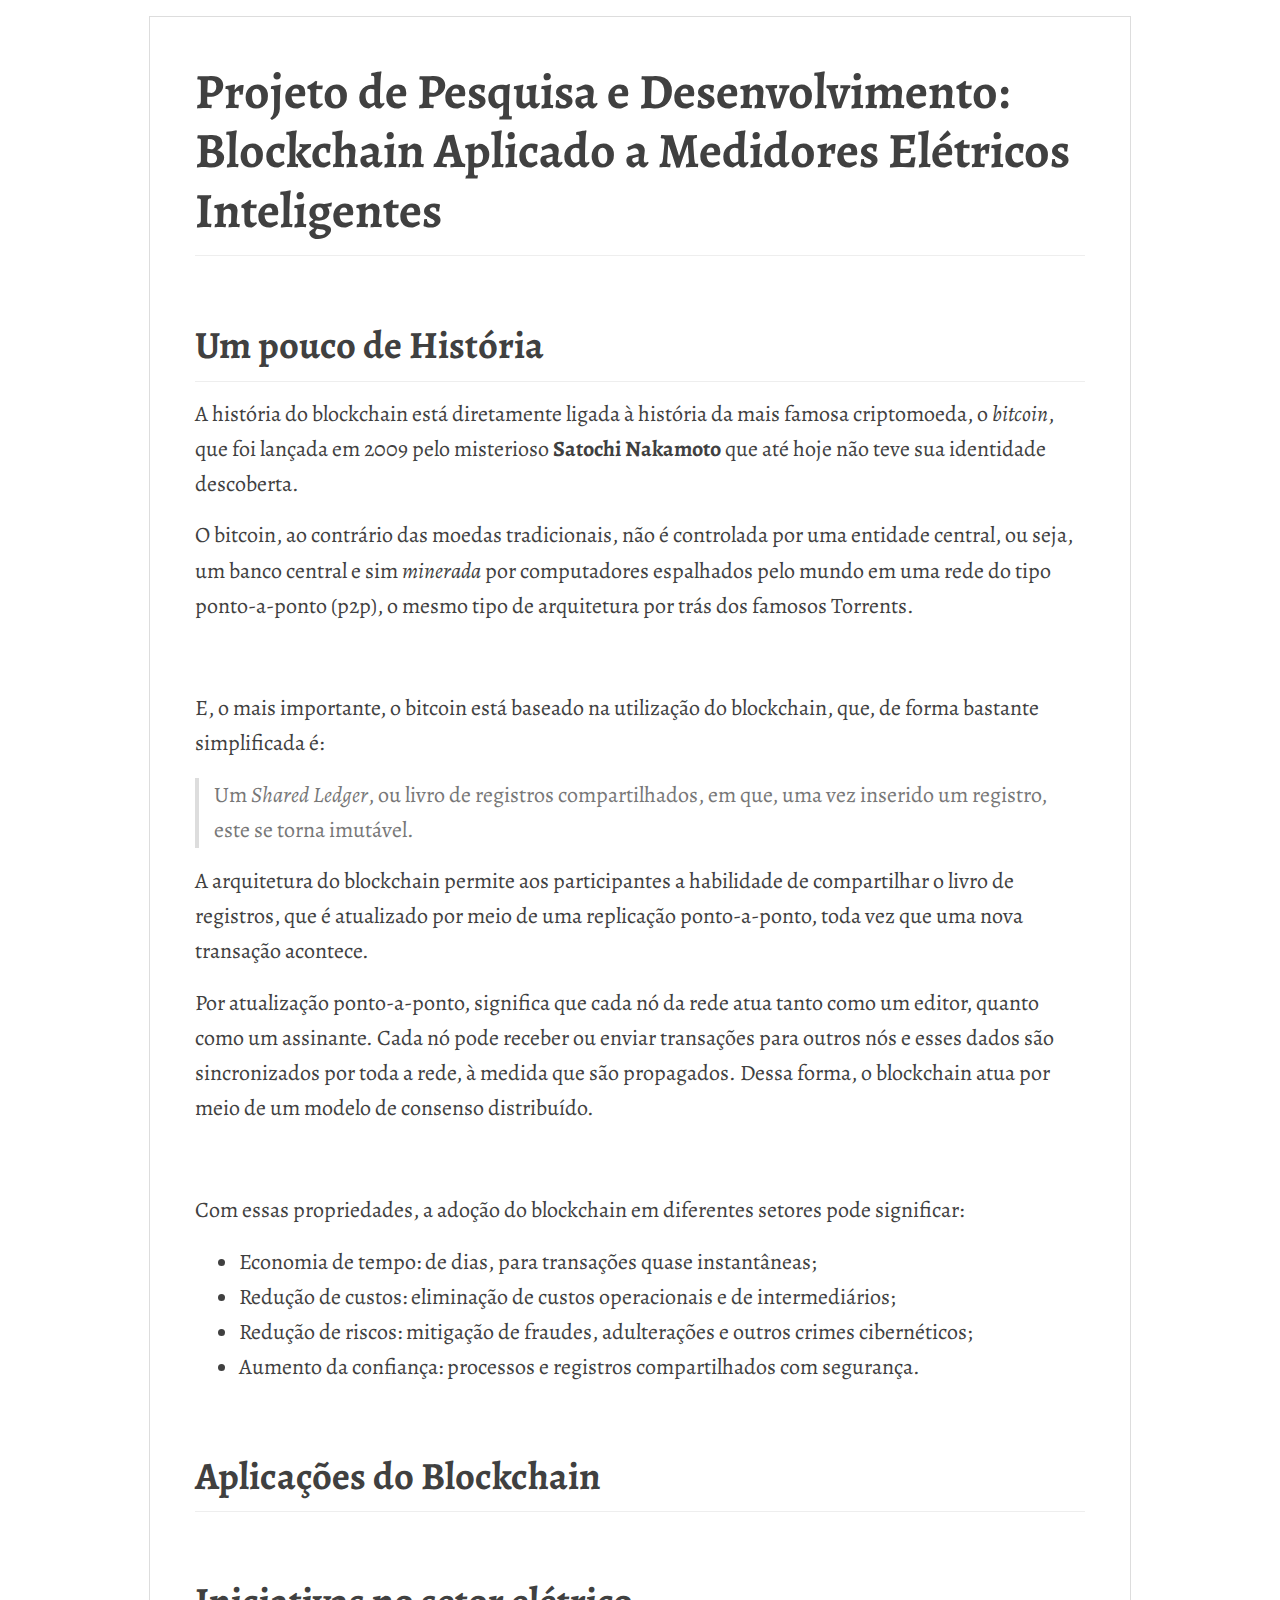
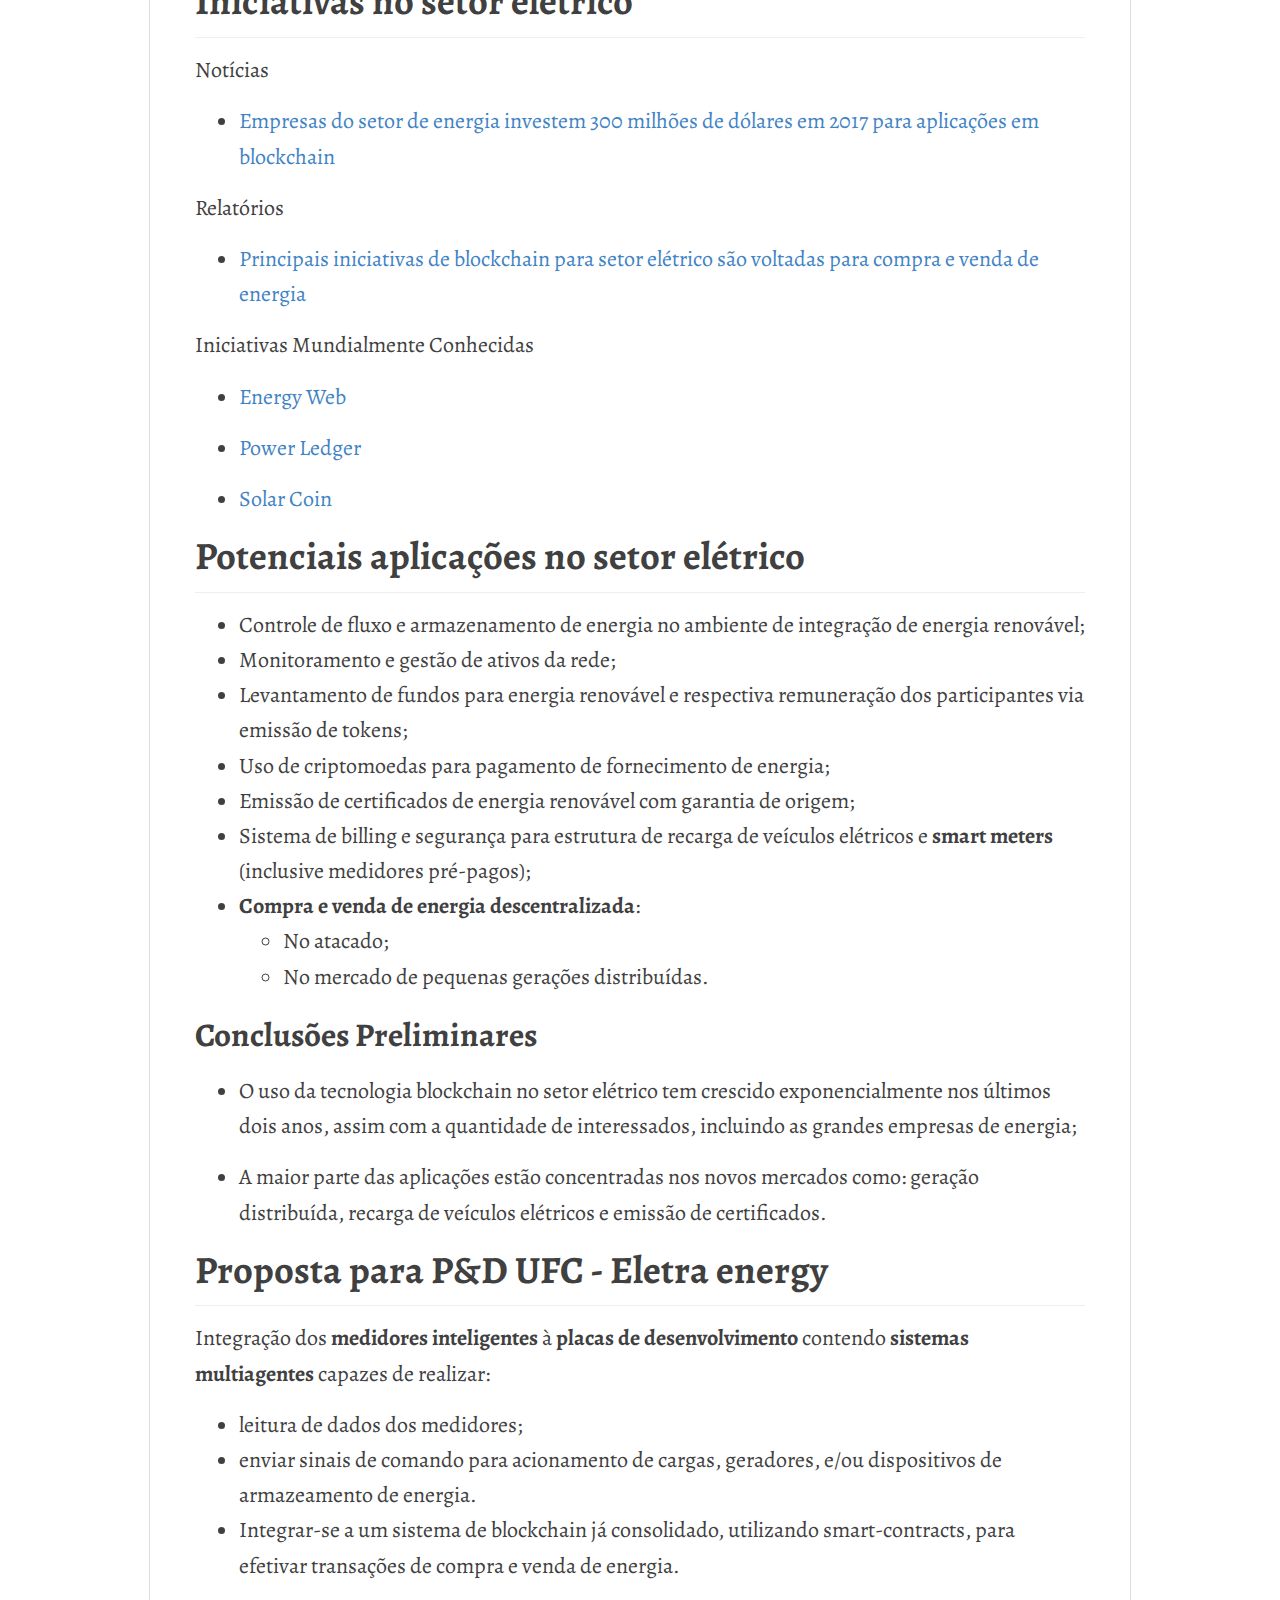
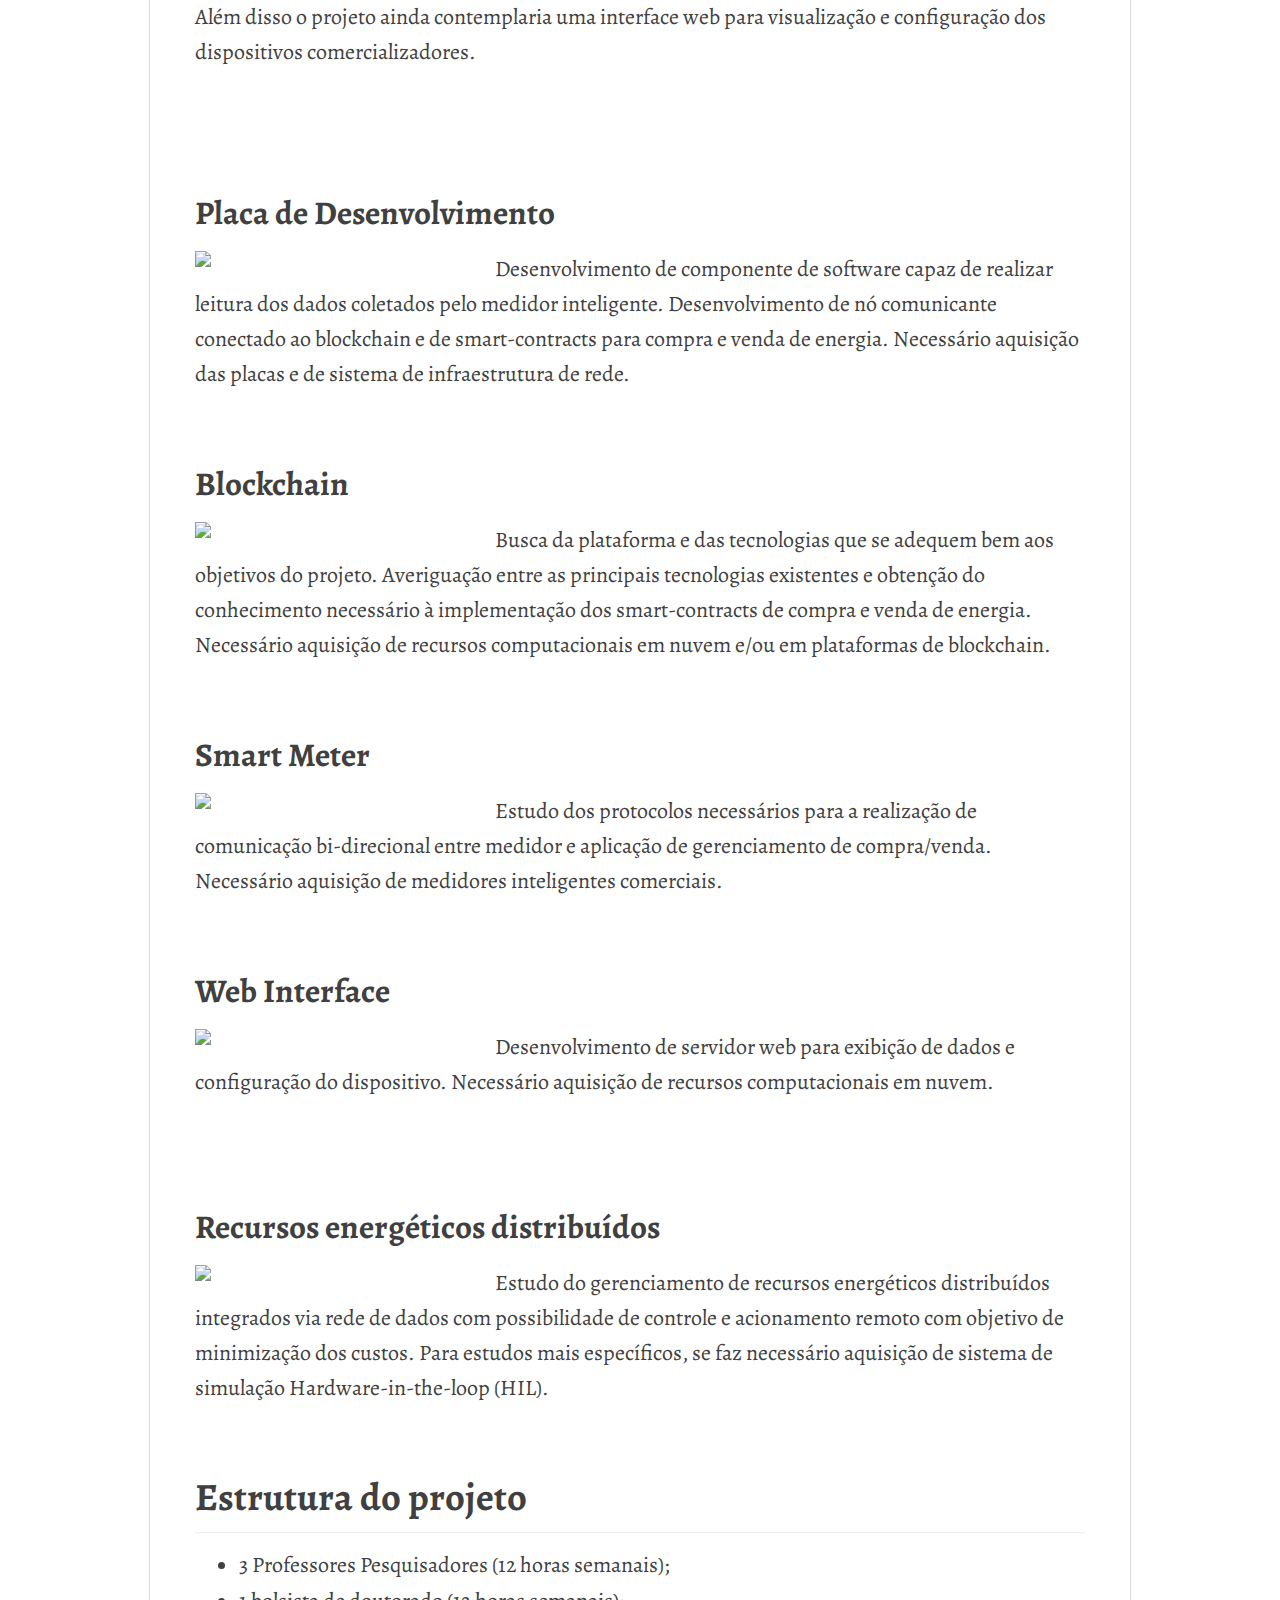
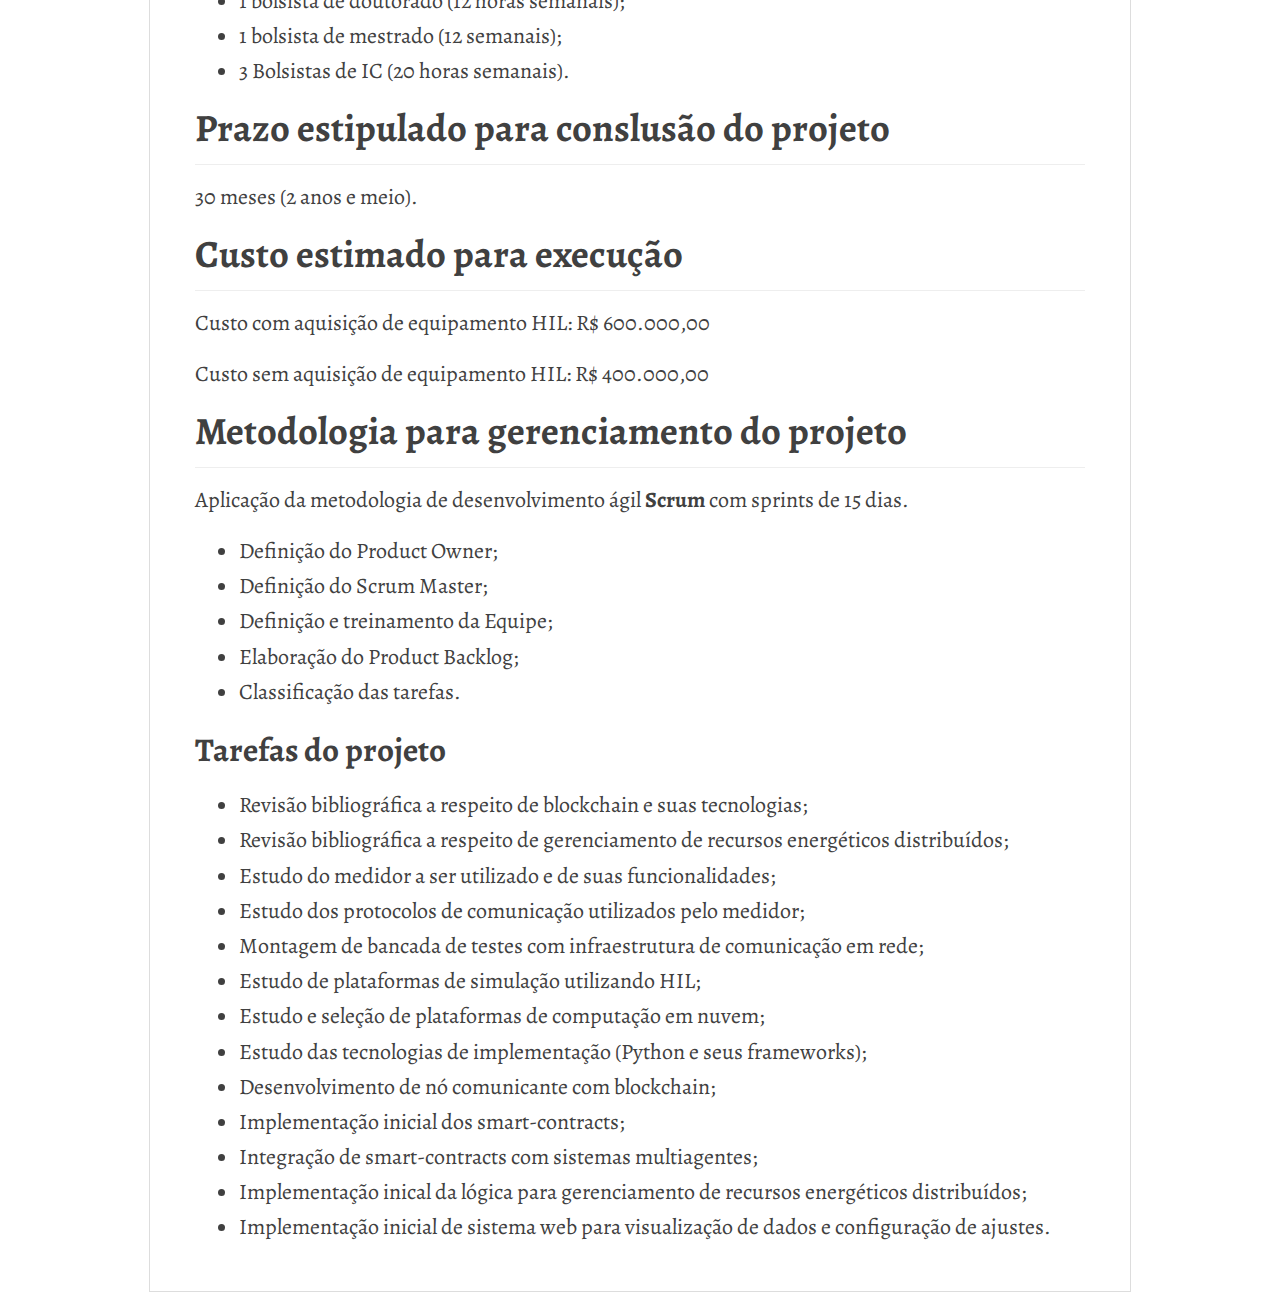
==== commit 6941fcb5: "add slides folder" ====
--- a/index.html
+++ b/index.html
@@ -1083,8 +1083,8 @@
 </p>
 
 <h2 id="um-pouco-de-historia">Um pouco de História<a class="headerlink" href="#um-pouco-de-historia" title="Permanent link"></a></h2>
-<p>A história do blockchain está diretamente ligada à história da mais facmosa criptomoeda, o <em>bitcoin</em>, que foi lançada em 2009 pelo misterioso <strong>Satochi Nakamoto</strong> que até hoje não teve sua identidade descoberta.</p>
-<p>O bitcoin, ao contrária das moedas tradicionais, não é controlada por uma entidade central, ou seja, um banco central e sim <em>minerada</em> por computadores espalhados pelo mundo em uma rede do tipo ponto-a-ponto (p2p), o mesmo tipo de arquitetura por trás dos famosos Torrents.</p>
+<p>A história do blockchain está diretamente ligada à história da mais famosa criptomoeda, o <em>bitcoin</em>, que foi lançada em 2009 pelo misterioso <strong>Satochi Nakamoto</strong> que até hoje não teve sua identidade descoberta.</p>
+<p>O bitcoin, ao contrário das moedas tradicionais, não é controlada por uma entidade central, ou seja, um banco central e sim <em>minerada</em> por computadores espalhados pelo mundo em uma rede do tipo ponto-a-ponto (p2p), o mesmo tipo de arquitetura por trás dos famosos Torrents.</p>
 <p style="text-align:center">
     <img src="/home/lucas/Dropbox/Doutorado/Projeto%20P%26D%20Eletra%20Energy/proposta-projeto-blockchain/Figuras/cryptocurrency_blockchain_cloud_mining-512.png" alt="" width="350">
 </p>
@@ -1093,13 +1093,13 @@
 <blockquote>
 <p>Um <em>Shared Ledger</em>, ou livro de registros compartilhados, em que, uma vez inserido um registro, este se torna imutável. </p>
 </blockquote>
-<p>A arquitetura do blockchain permite aos participantes a abilidade de compartilhar o livro de registros, que é atualizado por meio de uma replicação ponto-a-ponto, toda vez que uma nova transação acontece.</p>
-<p>Por atualização ponto-a-ponto, significa que cada nó da rede atua tanto como um editor, quanto como um assinante. Cada nó pode receber ou enviar transações para outros nós e esses dados são sincronizados por toda a rede, a medida que são propagados. Dessa forma, o blockchain atua por meio de um modelo de consenso distribuído.</p>
+<p>A arquitetura do blockchain permite aos participantes a habilidade de compartilhar o livro de registros, que é atualizado por meio de uma replicação ponto-a-ponto, toda vez que uma nova transação acontece.</p>
+<p>Por atualização ponto-a-ponto, significa que cada nó da rede atua tanto como um editor, quanto como um assinante. Cada nó pode receber ou enviar transações para outros nós e esses dados são sincronizados por toda a rede, à medida que são propagados. Dessa forma, o blockchain atua por meio de um modelo de consenso distribuído.</p>
 <p style="text-align:center">
     <img src="/home/lucas/Dropbox/Doutorado/Projeto%20P%26D%20Eletra%20Energy/proposta-projeto-blockchain/Figuras/cryptocurrency_blockchain_decentralization-34-512.png" alt="" width="350">
 </p>
 
-<p>Com tudo isso, a adoção do blockchain em diferentes setores pode significar:</p>
+<p>Com essas propriedades, a adoção do blockchain em diferentes setores pode significar:</p>
 <ul>
 <li>Economia de tempo: de dias, para transações quase instantâneas;</li>
 <li>Redução de custos: eliminação de custos operacionais e de intermediários;</li>
@@ -1156,7 +1156,7 @@
 <p>O uso da tecnologia blockchain no setor elétrico tem crescido exponencialmente nos últimos dois anos, assim com a quantidade de interessados, incluindo as grandes empresas de energia;</p>
 </li>
 <li>
-<p>A maior parte das aplicações estão concentradas nos novos mercados como: geração distribuída, recarga de veículos elétricos e emissão certificados.</p>
+<p>A maior parte das aplicações estão concentradas nos novos mercados como: geração distribuída, recarga de veículos elétricos e emissão de certificados.</p>
 </li>
 </ul>
 <h2 id="proposta-para-pd-ufc-eletra-energy">Proposta para P&amp;D UFC - Eletra energy<a class="headerlink" href="#proposta-para-pd-ufc-eletra-energy" title="Permanent link"></a></h2>
@@ -1178,7 +1178,7 @@
 <p><br></p>
 <h3 id="blockchain">Blockchain<a class="headerlink" href="#blockchain" title="Permanent link"></a></h3>
 <p><img style="float: left; margin-right: 100px" src="/home/lucas/Dropbox/Doutorado/Projeto%20P%26D%20Eletra%20Energy/proposta-projeto-blockchain/Figuras/91_-Diagram-_seo_marketing_web_business_internet-512.png" width="200"></p>
-<p>Busca da plataforma e das tecnologias que se adequem bem aos objetivos do projeto. Averiguação entre as principais tecnologias existentes e obtenção do conhecimento necessário à implementação dos smart-contracts de compra e venda de energia. Necessário aquisição de recursos computacionais em numvem e/ou em plataformas de blockchain.</p>
+<p>Busca da plataforma e das tecnologias que se adequem bem aos objetivos do projeto. Averiguação entre as principais tecnologias existentes e obtenção do conhecimento necessário à implementação dos smart-contracts de compra e venda de energia. Necessário aquisição de recursos computacionais em nuvem e/ou em plataformas de blockchain.</p>
 <p><br></p>
 <h3 id="smart-meter">Smart Meter<a class="headerlink" href="#smart-meter" title="Permanent link"></a></h3>
 <p><img style="float: left; margin-right: 100px" src="/home/lucas/Dropbox/Doutorado/Projeto%20P%26D%20Eletra%20Energy/proposta-projeto-blockchain/Figuras/13-512.png" width="200"></p>
@@ -1196,8 +1196,14 @@
 <ul>
 <li>3 Professores Pesquisadores (12 horas semanais);</li>
 <li>1 bolsista de doutorado (12 horas semanais);</li>
+<li>1 bolsista de mestrado (12 semanais);</li>
 <li>3 Bolsistas de IC (20 horas semanais).</li>
 </ul>
+<h2 id="prazo-estipulado-para-conslusao-do-projeto">Prazo estipulado para conslusão do projeto<a class="headerlink" href="#prazo-estipulado-para-conslusao-do-projeto" title="Permanent link"></a></h2>
+<p>30 meses (2 anos e meio).</p>
+<h2 id="custo-estimado-para-execucao">Custo estimado para execução<a class="headerlink" href="#custo-estimado-para-execucao" title="Permanent link"></a></h2>
+<p>Custo com aquisição de equipamento HIL: R$ 600.000,00</p>
+<p>Custo sem aquisição de equipamento HIL: R$ 400.000,00</p>
 <h2 id="metodologia-para-gerenciamento-do-projeto">Metodologia para gerenciamento do projeto<a class="headerlink" href="#metodologia-para-gerenciamento-do-projeto" title="Permanent link"></a></h2>
 <p>Aplicação da metodologia de desenvolvimento ágil <strong>Scrum</strong> com sprints de 15 dias.</p>
 <ul>
